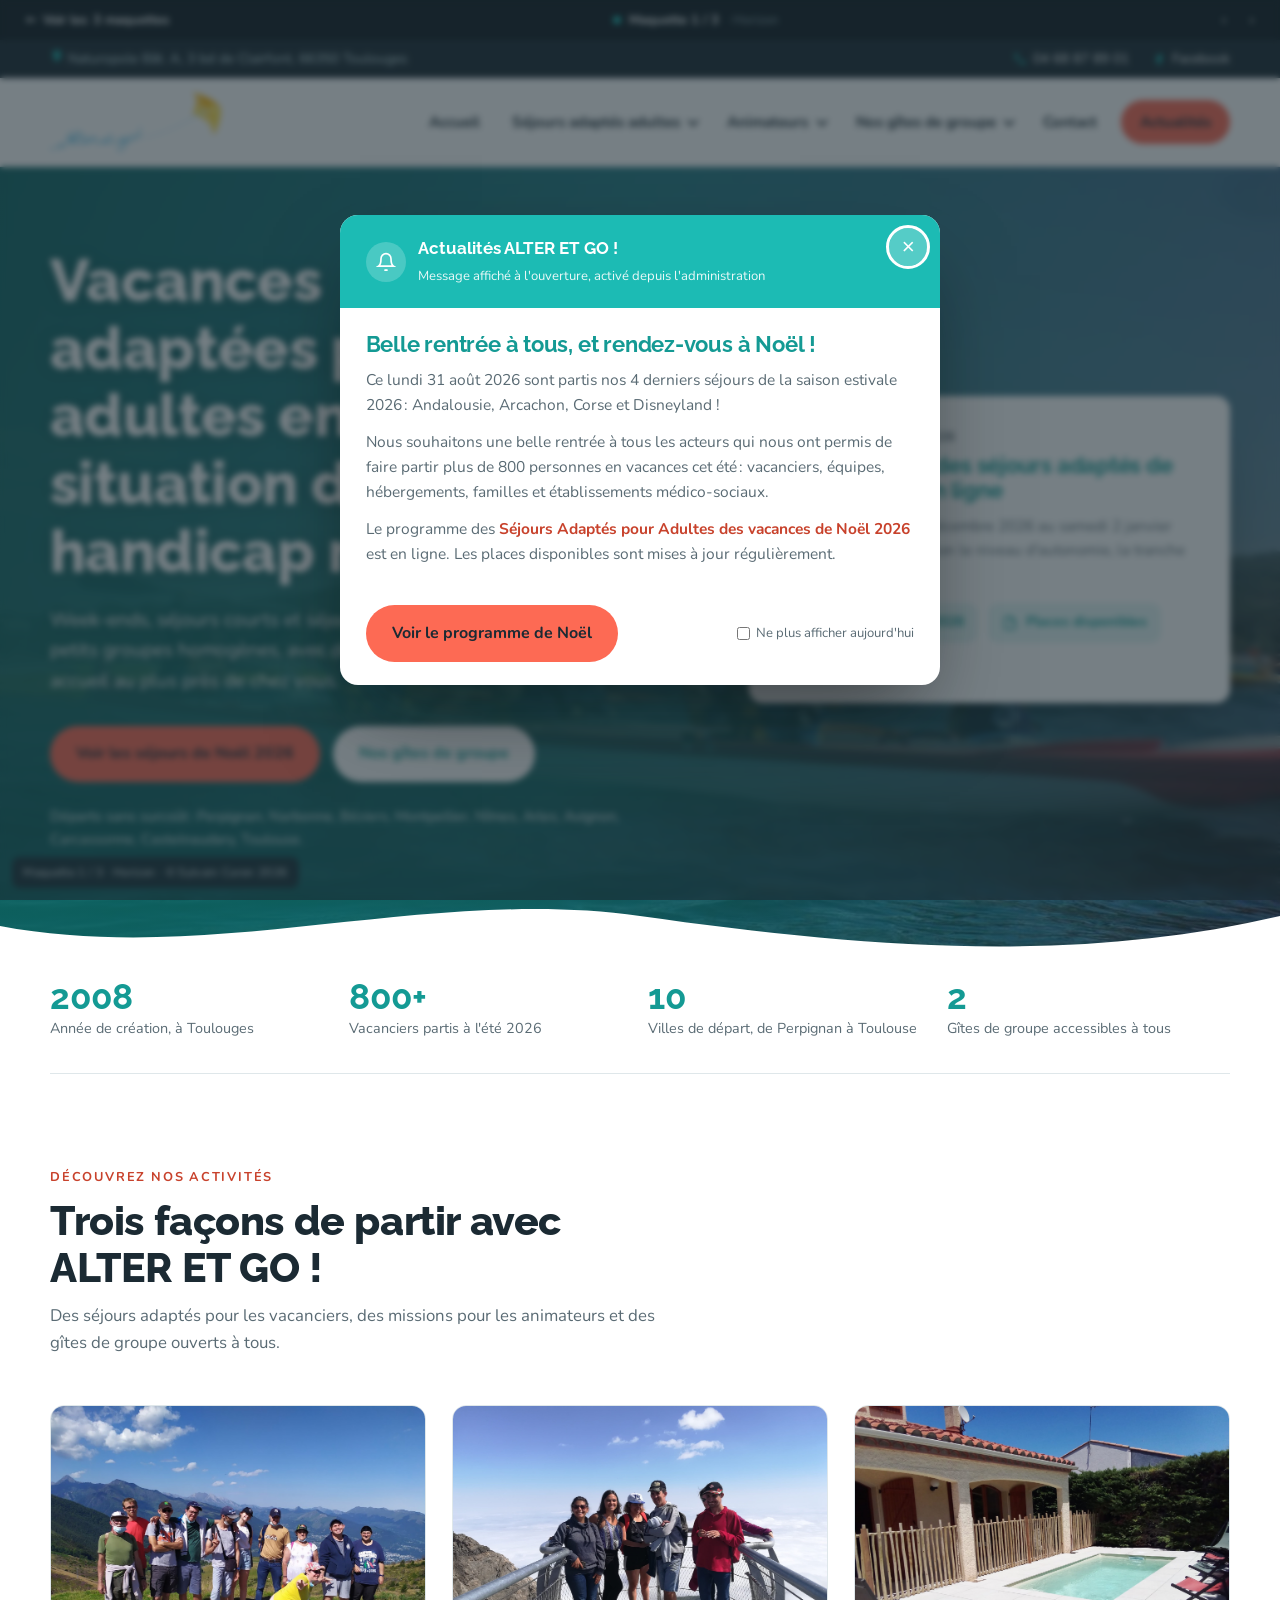
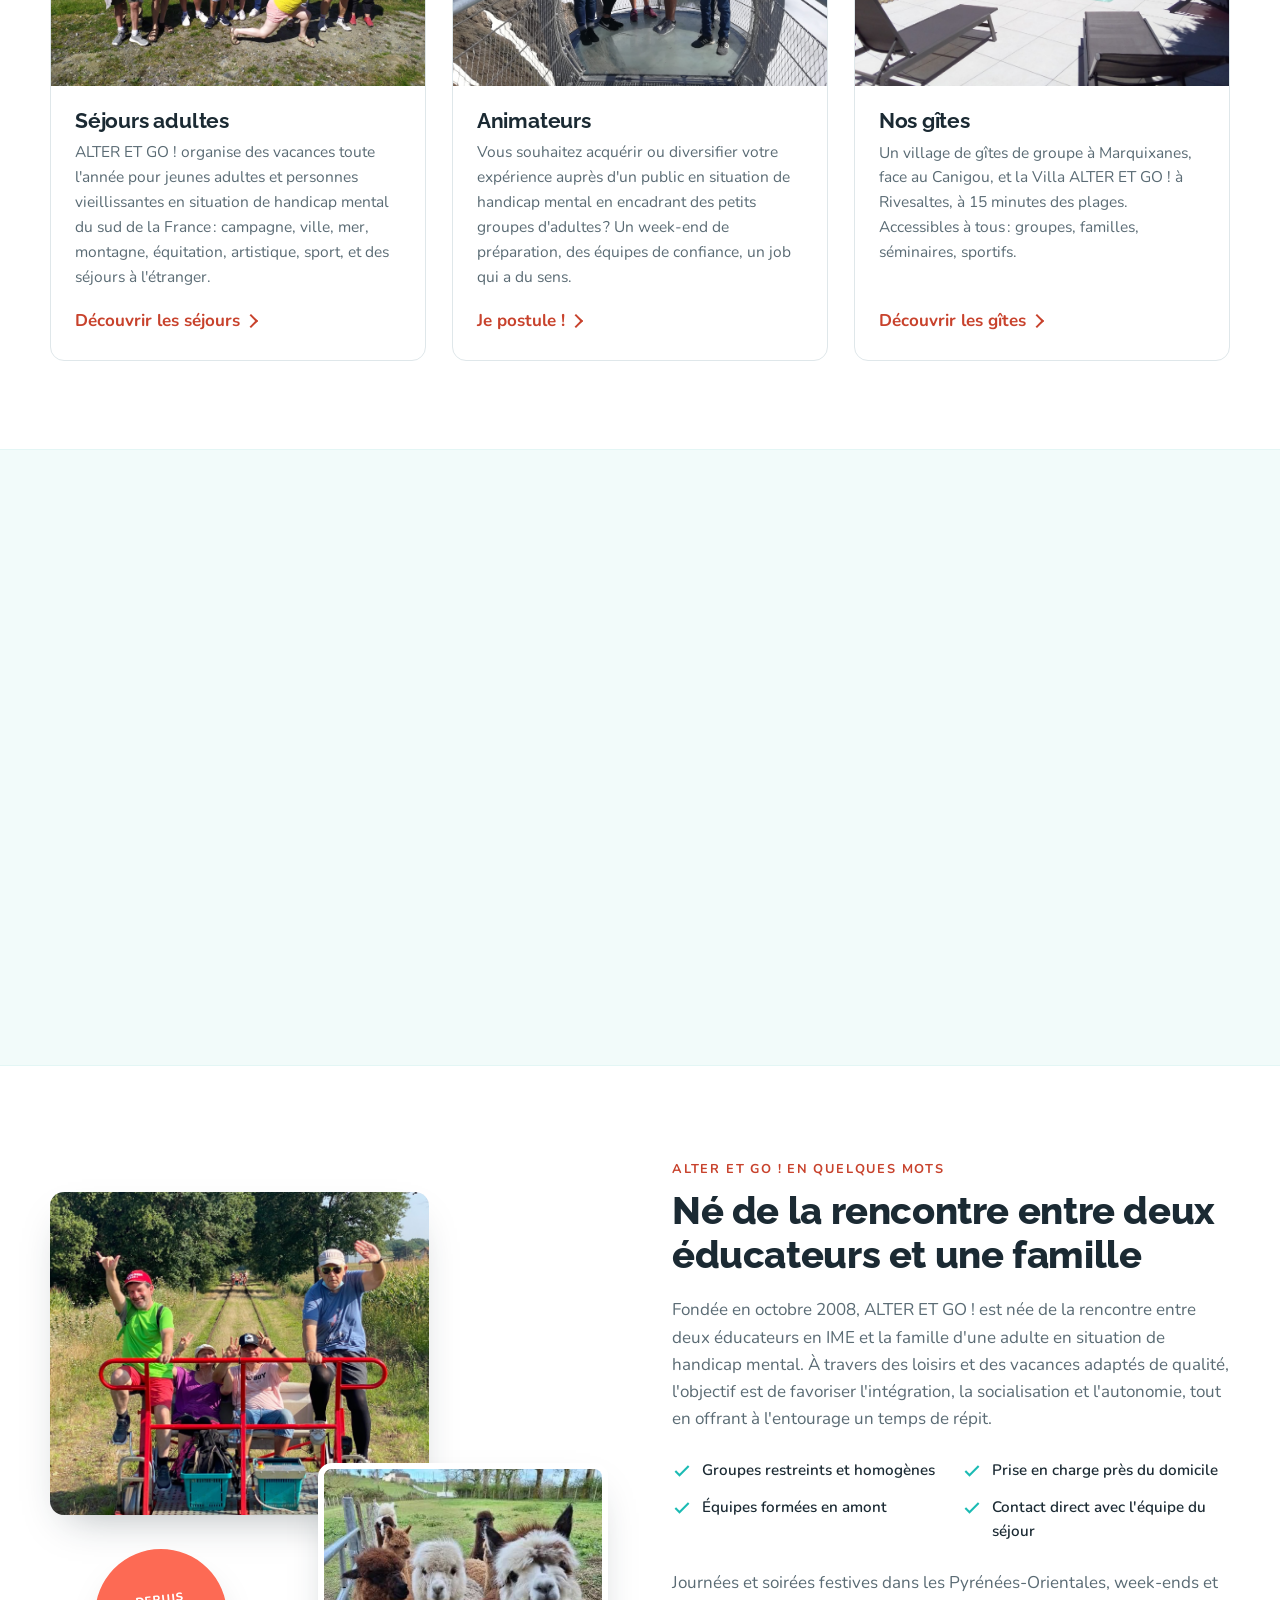
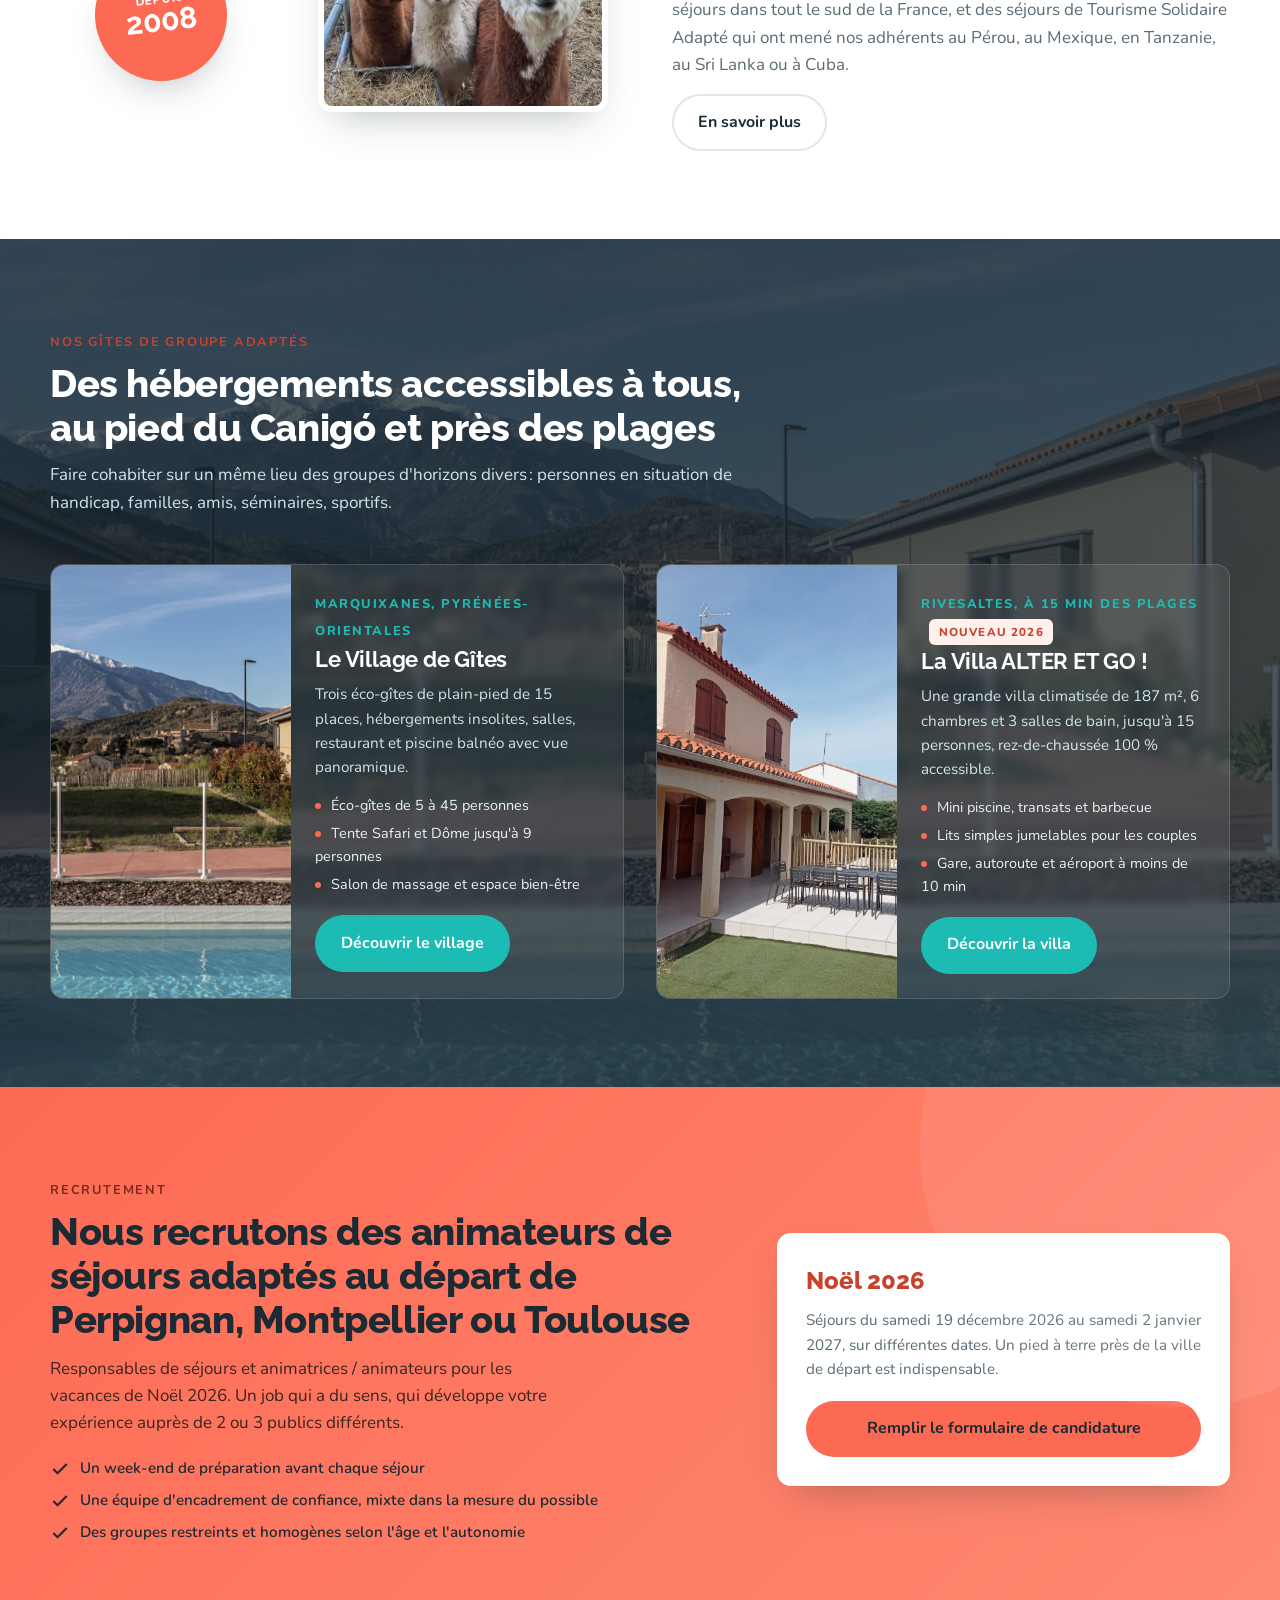
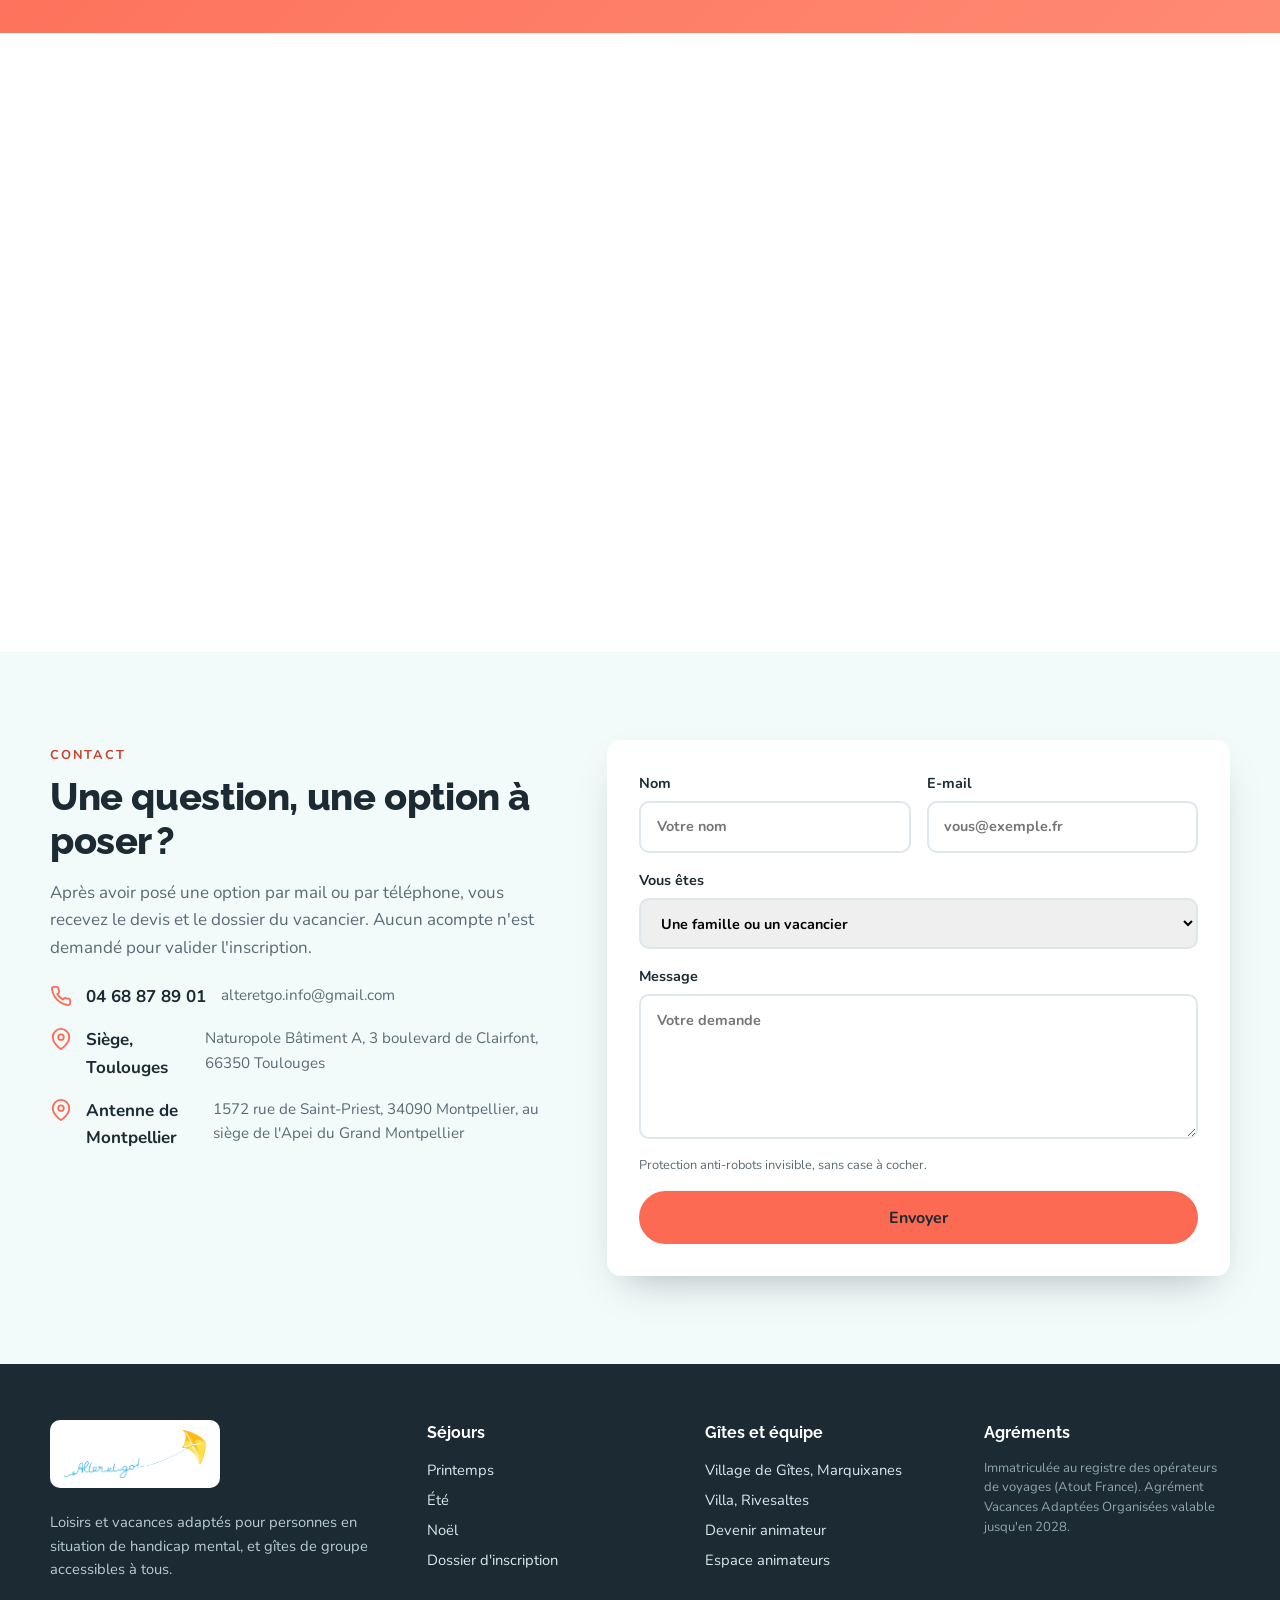
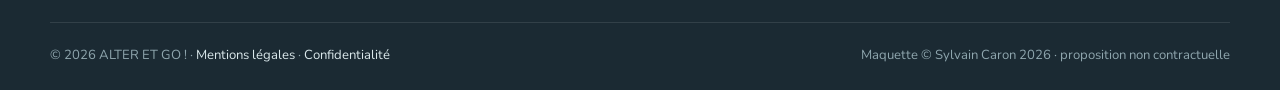
==== maquette-1-horizon.html @ 238f7282 "Maquettes page d'accueil ALTER ET GO ! : 3 pistes, index, barre de navigation Co-Authored-By: Claude" ====
<!DOCTYPE html>
<html lang="fr">
<head>
<meta charset="utf-8">
<meta name="viewport" content="width=device-width, initial-scale=1">
<title>Maquette 1 Horizon : ALTER ET GO ! Vacances adaptées pour adultes</title>
<meta name="robots" content="noindex, nofollow">
<meta name="author" content="Sylvain Caron">
<meta name="copyright" content="Maquette (c) Sylvain Caron 2026. Proposition non contractuelle. Reproduction et réutilisation interdites sans accord écrit.">
<!-- Maquette page d'accueil, refonte Symfony du site alteretgo.org. (c) Sylvain Caron 2026. Proposition non contractuelle. -->
<link rel="stylesheet" href="assets/barre.css">
<link rel="preconnect" href="https://fonts.googleapis.com">
<link href="https://fonts.googleapis.com/css2?family=Raleway:wght@500;700;800&family=Nunito:wght@400;600;700&display=swap" rel="stylesheet">
<style>
:root{
  --turquoise:#1cbbb4; --turquoise-d:#149a94; --turquoise-l:#e3f6f5; --turquoise-xl:#f2fbfa;
  --corail:#fd6a54; --corail-d:#c8422c; --corail-l:#fff0ec;
  --encre:#1b2a33; --gris:#5a6b74; --ligne:#dfe7ea; --blanc:#fff;
  --display:'Raleway',sans-serif; --body:'Nunito',sans-serif;
  --r:14px; --ombre:0 18px 40px -18px rgba(27,42,51,.35);
}
*{box-sizing:border-box;margin:0;padding:0}
html{scroll-behavior:smooth}
body{font-family:var(--body);color:var(--encre);background:var(--blanc);line-height:1.6;font-size:17px;-webkit-font-smoothing:antialiased;overflow-x:hidden}
img{display:block;max-width:100%}
a{color:var(--turquoise-d)}
h1,h2,h3{font-family:var(--display);line-height:1.15;letter-spacing:-.01em}
.wrap{width:min(1180px,100% - 40px);margin-inline:auto}
.btn{display:inline-flex;align-items:center;gap:.5rem;padding:.85rem 1.5rem;border-radius:999px;font-weight:700;text-decoration:none;cursor:pointer;border:2px solid transparent;transition:transform .2s,box-shadow .2s,background .2s;font-family:var(--body);font-size:1rem}
.btn:hover{transform:translateY(-2px);box-shadow:var(--ombre)}
.btn:focus-visible{outline:3px solid var(--corail);outline-offset:3px}
.btn-corail{background:var(--corail);color:var(--encre)}.btn-corail:hover{background:#ff8a72}
.btn-turq{background:var(--turquoise);color:#fff}.btn-turq:hover{background:var(--turquoise-d)}
.btn-ghost{background:transparent;color:var(--encre);border-color:var(--ligne)}.btn-ghost:hover{border-color:var(--turquoise);color:var(--turquoise-d)}
.btn-blanc{background:#fff;color:var(--turquoise-d)}
.sur{display:inline-block;font-weight:700;font-size:.8rem;letter-spacing:.14em;text-transform:uppercase;color:var(--corail-d);margin-bottom:.6rem}
.reveal{opacity:0;transform:translateY(22px);transition:opacity .7s ease,transform .7s ease}
.reveal.in{opacity:1;transform:none}
@media(prefers-reduced-motion:reduce){.reveal{opacity:1;transform:none;transition:none}*{animation:none!important;transition:none!important}}

/* top bar */
.topbar{background:var(--encre);color:#cfe7ea;font-size:.85rem}
.topbar .wrap{display:flex;justify-content:space-between;align-items:center;min-height:38px;gap:1rem;flex-wrap:wrap}
.topbar a{color:#fff;text-decoration:none;display:inline-flex;align-items:center;gap:.4rem}
.topbar svg{width:14px;height:14px;fill:var(--turquoise)}
/* header */
.header{position:sticky;top:0;z-index:40;background:rgba(255,255,255,.94);backdrop-filter:blur(10px);border-bottom:1px solid var(--ligne)}
.header .wrap{display:flex;align-items:center;justify-content:space-between;min-height:88px;gap:1rem}
.logo img{height:58px;width:auto}
.nav ul{list-style:none;display:flex;gap:.2rem;align-items:center}
.nav a{display:block;padding:.6rem .9rem;text-decoration:none;color:var(--encre);font-weight:700;font-size:.95rem;border-radius:8px;transition:background .2s,color .2s}
.nav a:hover{background:var(--turquoise-l);color:var(--turquoise-d)}
.nav li.has-sub{position:relative}
.nav li.has-sub>a::after{content:"";display:inline-block;width:6px;height:6px;border-right:2px solid currentColor;border-bottom:2px solid currentColor;transform:rotate(45deg) translateY(-3px);margin-left:.45rem}
.nav .sub{position:absolute;top:100%;left:0;background:#fff;min-width:260px;border:1px solid var(--ligne);border-radius:12px;box-shadow:var(--ombre);padding:.5rem;display:none;flex-direction:column;gap:2px}
.nav li.has-sub:hover .sub,.nav li.has-sub:focus-within .sub{display:flex}
.nav .sub a{font-weight:600;font-size:.92rem}
.nav .cta a{background:var(--corail);color:var(--encre);border-radius:999px;padding:.6rem 1.2rem;margin-left:.4rem}
.nav .cta a:hover{background:#ff8a72;color:var(--encre)}
.burger{display:none;background:none;border:2px solid var(--ligne);border-radius:10px;width:46px;height:46px;cursor:pointer;place-items:center}
.burger span{display:block;width:22px;height:2px;background:var(--encre);box-shadow:0 -7px 0 var(--encre),0 7px 0 var(--encre)}

/* hero */
.hero{position:relative;min-height:640px;display:grid;align-items:center;color:#fff;isolation:isolate}
.hero .bg{position:absolute;inset:0;z-index:-2;background:url(assets/img/slider-test1.jpg) center 60%/cover no-repeat}
.hero .veil{position:absolute;inset:0;z-index:-1;background:linear-gradient(100deg,rgba(12,98,94,.94) 0%,rgba(15,110,106,.78) 45%,rgba(27,42,51,.45) 100%)}
.hero .wrap{display:grid;grid-template-columns:1.15fr .85fr;gap:3rem;align-items:center;padding:5rem 0 6.5rem}
.hero h1{font-size:clamp(2.2rem,4.6vw,3.9rem);font-weight:800;text-shadow:0 2px 18px rgba(0,0,0,.25);max-width:14ch}
.hero p.lead{font-size:1.2rem;margin:1.2rem 0 1.8rem;max-width:46ch;text-shadow:0 1px 10px rgba(0,0,0,.3)}
.hero .villes{font-size:.9rem;opacity:.92;margin-top:1.4rem}
.hero .actions{display:flex;gap:.8rem;flex-wrap:wrap}
/* carte A la une dans le hero */
.alaune{background:#fff;color:var(--encre);border-radius:var(--r);box-shadow:0 30px 60px -20px rgba(0,0,0,.45);padding:1.6rem 1.7rem 1.4rem;position:relative;animation:popin .8s .3s both cubic-bezier(.2,.8,.2,1)}
@keyframes popin{from{opacity:0;transform:translateY(30px) scale(.97)}to{opacity:1;transform:none}}
.alaune .tag{position:absolute;top:-14px;left:1.4rem;background:var(--corail-l);color:var(--corail-d);font-weight:800;font-size:.75rem;letter-spacing:.14em;text-transform:uppercase;padding:.35rem .8rem;border-radius:999px;display:inline-flex;align-items:center;gap:.4rem}
.alaune .tag i{width:8px;height:8px;border-radius:50%;background:var(--corail);animation:pulse 1.6s infinite}
@keyframes pulse{0%,100%{box-shadow:0 0 0 0 rgba(253,106,84,.7)}70%{box-shadow:0 0 0 7px rgba(253,106,84,0)}}
.alaune time{font-size:.82rem;color:var(--gris);font-weight:700}
.alaune h2{font-size:1.35rem;margin:.35rem 0 .6rem;color:var(--turquoise-d)}
.alaune p{font-size:.95rem;color:var(--gris)}
.alaune .docs{display:flex;gap:.6rem;flex-wrap:wrap;margin-top:1rem}
.alaune .doc{display:inline-flex;align-items:center;gap:.5rem;padding:.55rem .9rem;border-radius:10px;background:var(--turquoise-l);color:var(--turquoise-d);font-weight:700;font-size:.88rem;text-decoration:none;transition:background .2s}
.alaune .doc:hover{background:var(--turquoise);color:#fff}
.alaune .doc svg{width:16px;height:16px}
.alaune .plus{margin-top:1rem;font-size:.85rem}
.alaune .plus a{font-weight:700}
.vague{position:absolute;bottom:-1px;left:0;right:0;height:70px;z-index:1}
.vague svg{width:100%;height:100%;display:block}

/* bandeau chiffres */
.chiffres{background:#fff;padding:1.5rem 0 0}
.chiffres .wrap{display:grid;grid-template-columns:repeat(4,1fr);gap:1rem;border-bottom:1px solid var(--ligne);padding-bottom:2rem}
.chiffre b{font-family:var(--display);font-size:2.2rem;color:var(--turquoise-d);display:block;line-height:1}
.chiffre span{font-size:.9rem;color:var(--gris)}

/* activites */
.section{padding:5.5rem 0}
.section-head{max-width:640px;margin-bottom:3rem}
.section-head h2{font-size:clamp(1.9rem,3.2vw,2.6rem);font-weight:800}
.section-head p{color:var(--gris);margin-top:.7rem;font-size:1.05rem}
.cartes{display:grid;grid-template-columns:repeat(3,1fr);gap:1.6rem}
.carte{background:#fff;border:1px solid var(--ligne);border-radius:var(--r);overflow:hidden;display:flex;flex-direction:column;transition:transform .25s,box-shadow .25s}
.carte:hover{transform:translateY(-6px);box-shadow:var(--ombre)}
.carte .ph{aspect-ratio:4/3;overflow:hidden}
.carte .ph img{width:100%;height:100%;object-fit:cover;transition:transform .6s}
.carte:hover .ph img{transform:scale(1.05)}
.carte .in{padding:1.4rem 1.5rem 1.6rem;display:flex;flex-direction:column;flex:1}
.carte h3{font-size:1.3rem;margin-bottom:.5rem}
.carte p{color:var(--gris);font-size:.97rem;flex:1}
.carte .lien{margin-top:1.1rem;font-weight:700;text-decoration:none;color:var(--corail-d);display:inline-flex;align-items:center;gap:.4rem}
.carte .lien::after{content:"";width:8px;height:8px;border-top:2px solid currentColor;border-right:2px solid currentColor;transform:rotate(45deg);transition:transform .2s}
.carte .lien:hover::after{transform:rotate(45deg) translate(3px,-3px)}

/* saisons */
.saisons{background:var(--turquoise-xl);border-block:1px solid var(--turquoise-l)}
.saisons .grille{display:grid;grid-template-columns:1fr 1fr 1fr;gap:1.2rem}
.saison{background:#fff;border-radius:var(--r);padding:1.5rem;border-left:5px solid var(--turquoise);position:relative}
.saison.active{border-left-color:var(--corail)}
.saison .etat{position:absolute;top:1.2rem;right:1.2rem;font-size:.72rem;font-weight:800;letter-spacing:.1em;text-transform:uppercase;padding:.3rem .6rem;border-radius:6px;background:var(--turquoise-l);color:var(--turquoise-d)}
.saison.active .etat{background:var(--corail-l);color:var(--corail-d)}
.saison h3{font-size:1.15rem;margin-bottom:.3rem}
.saison .dates{color:var(--gris);font-size:.92rem}
.saison ul{list-style:none;margin-top:1rem;display:flex;flex-direction:column;gap:.4rem}
.saison li a{display:flex;align-items:center;gap:.5rem;text-decoration:none;font-weight:700;font-size:.92rem;color:var(--encre)}
.saison li a:hover{color:var(--turquoise-d)}
.saison li svg{width:16px;height:16px;color:var(--corail);flex:none}

/* histoire */
.histoire .wrap{display:grid;grid-template-columns:1fr 1fr;gap:4rem;align-items:center}
.histoire .photos{position:relative;min-height:520px}
.histoire .photos img{position:absolute;border-radius:var(--r);box-shadow:var(--ombre);object-fit:cover}
.histoire .p1{width:68%;height:62%;left:0;top:0}
.histoire .p2{width:52%;height:48%;right:0;bottom:0;border:6px solid #fff}
.histoire .badge{position:absolute;left:8%;bottom:6%;background:var(--corail);color:#fff;border-radius:50%;width:132px;height:132px;display:grid;place-content:center;text-align:center;font-family:var(--display);font-weight:800;line-height:1.05;box-shadow:var(--ombre);transform:rotate(-6deg)}
.histoire .badge b{font-size:1.9rem;display:block}
.histoire .badge small{font-size:.72rem;letter-spacing:.08em;text-transform:uppercase;font-family:var(--body)}
.histoire h2{font-size:clamp(1.9rem,3vw,2.5rem);font-weight:800;margin-bottom:1.2rem}
.histoire p{color:var(--gris);margin-bottom:1rem}
.histoire .faits{display:grid;grid-template-columns:1fr 1fr;gap:.8rem 1.4rem;margin:1.6rem 0;list-style:none}
.histoire .faits li{display:flex;gap:.6rem;align-items:flex-start;font-size:.95rem;font-weight:600}
.histoire .faits svg{width:20px;height:20px;color:var(--turquoise);flex:none;margin-top:3px}

/* gites */
.gites{background:var(--encre);color:#fff;position:relative;overflow:hidden}
.gites::before{content:"";position:absolute;inset:0;background:url(assets/img/vgites.jpg) center/cover;opacity:.22}
.gites .wrap{position:relative;display:grid;grid-template-columns:1fr 1fr;gap:2rem;align-items:stretch}
.gites .intro{grid-column:1/-1;max-width:700px;margin-bottom:1rem}
.gites .intro h2{font-size:clamp(1.9rem,3vw,2.5rem);font-weight:800}
.gites .intro p{color:#cfe7ea;margin-top:.7rem}
.gite{background:rgba(255,255,255,.07);border:1px solid rgba(255,255,255,.14);border-radius:var(--r);overflow:hidden;backdrop-filter:blur(4px);display:grid;grid-template-columns:42% 1fr;transition:background .25s}
.gite:hover{background:rgba(255,255,255,.12)}
.gite img{width:100%;height:100%;object-fit:cover;min-height:220px}
.gite .in{padding:1.5rem}
.gite .lieu{font-size:.8rem;letter-spacing:.12em;text-transform:uppercase;color:var(--turquoise);font-weight:800}
.gite h3{font-size:1.35rem;margin:.3rem 0 .6rem}
.gite p{color:#cfe7ea;font-size:.95rem}
.gite ul{list-style:none;margin:.9rem 0 1.2rem;display:grid;gap:.3rem;font-size:.9rem;color:#e8f4f5}
.gite li::before{content:"";display:inline-block;width:6px;height:6px;border-radius:50%;background:var(--corail);margin-right:.6rem;vertical-align:middle}
.gite .nouveau{display:inline-block;background:var(--corail-l);color:var(--corail-d);font-size:.72rem;font-weight:800;letter-spacing:.1em;text-transform:uppercase;padding:.25rem .6rem;border-radius:6px;margin-left:.5rem;vertical-align:middle}

/* recrutement */
.recrute{background:linear-gradient(135deg,var(--corail) 0%,#ff8a72 100%);color:var(--encre);position:relative;overflow:hidden}
.recrute::after{content:"";position:absolute;width:520px;height:520px;border-radius:50%;background:rgba(255,255,255,.08);right:-160px;top:-200px}
.recrute .wrap{display:grid;grid-template-columns:1.2fr .8fr;gap:3rem;align-items:center;position:relative}
.recrute h2{font-size:clamp(1.8rem,3vw,2.4rem);font-weight:800}
.recrute p{margin-top:.8rem;color:#3a2520;max-width:52ch}
.recrute .points{list-style:none;display:grid;gap:.5rem;margin-top:1.2rem}
.recrute .points li{display:flex;gap:.6rem;align-items:flex-start;font-weight:600;font-size:.95rem}
.recrute .points svg{width:20px;height:20px;flex:none;margin-top:3px}
.recrute .boite{background:#fff;color:var(--encre);border-radius:var(--r);padding:1.8rem;box-shadow:var(--ombre)}
.recrute .boite .d{font-family:var(--display);font-weight:800;font-size:1.5rem;color:var(--corail-d)}
.recrute .boite p{color:var(--gris);font-size:.95rem;margin:.5rem 0 1.2rem}

/* confiance */
.confiance .logos{display:grid;grid-template-columns:repeat(5,1fr);gap:1rem;align-items:center}
.confiance .logos div{background:#fff;border:1px solid var(--ligne);border-radius:10px;height:92px;display:grid;place-items:center;padding:.8rem;filter:grayscale(1);opacity:.75;transition:filter .3s,opacity .3s}
.confiance .logos div:hover{filter:none;opacity:1}
.confiance .logos img{max-height:60px;width:auto;object-fit:contain}
.confiance .etabs{margin-top:2rem;display:flex;flex-wrap:wrap;gap:.5rem}
.confiance .etabs span{background:var(--turquoise-l);color:var(--turquoise-d);font-weight:700;font-size:.85rem;padding:.4rem .8rem;border-radius:999px}

/* contact */
.contact{background:var(--turquoise-xl)}
.contact .wrap{display:grid;grid-template-columns:.9fr 1.1fr;gap:3rem}
.contact h2{font-size:clamp(1.9rem,3vw,2.5rem);font-weight:800;margin-bottom:1rem}
.contact .coord{display:grid;gap:1rem;margin-top:1.4rem}
.contact .coord div{display:flex;gap:.9rem;align-items:flex-start}
.contact .coord svg{width:22px;height:22px;color:var(--corail);flex:none;margin-top:2px}
.contact .coord b{display:block}
.contact .coord span{color:var(--gris);font-size:.95rem}
.form{background:#fff;border-radius:var(--r);padding:2rem;box-shadow:var(--ombre);display:grid;gap:1rem}
.form label{font-weight:700;font-size:.9rem;display:grid;gap:.35rem}
.form input,.form textarea,.form select{font:inherit;padding:.8rem .95rem;border:2px solid var(--ligne);border-radius:10px;width:100%;transition:border .2s}
.form input:focus,.form textarea:focus,.form select:focus{outline:none;border-color:var(--turquoise)}
.form .deux{display:grid;grid-template-columns:1fr 1fr;gap:1rem}
.form small{color:var(--gris);font-size:.8rem}

/* footer */
.footer{background:var(--encre);color:#b9cdd3;padding:3.5rem 0 1.5rem;font-size:.92rem}
.footer .cols{display:grid;grid-template-columns:1.4fr 1fr 1fr 1fr;gap:2rem;padding-bottom:2.5rem;border-bottom:1px solid rgba(255,255,255,.1)}
.footer .logo-f{background:#fff;border-radius:10px;padding:.6rem .9rem;display:inline-block;margin-bottom:1rem}
.footer .logo-f img{height:48px}
.footer h4{color:#fff;font-family:var(--display);margin-bottom:.8rem;font-size:1rem}
.footer ul{list-style:none;display:grid;gap:.4rem}
.footer a{color:#dbe9ec;text-decoration:none}.footer a:hover{color:var(--turquoise)}
.footer .agre{font-size:.82rem;line-height:1.5;color:#8fa6ae}
.footer .bas{display:flex;justify-content:space-between;flex-wrap:wrap;gap:.6rem;padding-top:1.4rem;font-size:.82rem;color:#8fa6ae}

/* popup actualites */
.popup{position:fixed;inset:0;z-index:100;display:none;place-items:center;padding:1rem;background:rgba(27,42,51,.6);backdrop-filter:blur(3px)}
.popup.is-open{display:grid}
.popup .box{background:#fff;border-radius:18px;max-width:600px;width:100%;overflow:hidden;box-shadow:0 40px 80px -20px rgba(0,0,0,.5);animation:popin .45s cubic-bezier(.2,.8,.2,1);position:relative}
.popup .head{background:var(--turquoise);color:#fff;padding:1.2rem 1.6rem;display:flex;align-items:center;gap:.8rem}
.popup .head .ico{width:40px;height:40px;border-radius:50%;background:rgba(255,255,255,.2);display:grid;place-items:center;flex:none}
.popup .head .ico svg{width:20px;height:20px}
.popup .head b{font-family:var(--display);font-size:1.05rem;display:block}
.popup .head small{opacity:.9;font-size:.82rem}
.popup .corps{padding:1.6rem}
.popup .corps h3{font-family:var(--display);font-size:1.35rem;color:var(--turquoise-d);margin-bottom:.6rem}
.popup .corps p{color:var(--gris);font-size:.97rem;margin-bottom:.8rem}
.popup .corps strong{color:var(--corail-d)}
.popup .pied{display:flex;gap:.7rem;flex-wrap:wrap;align-items:center;justify-content:space-between;padding:0 1.6rem 1.4rem}
.popup .pied label{font-size:.82rem;color:var(--gris);display:flex;gap:.4rem;align-items:center;cursor:pointer}
.popup-close{position:absolute;top:.8rem;right:.8rem;width:38px;height:38px;border-radius:50%;border:0;background:rgba(255,255,255,.25);color:#fff;font-size:1.4rem;cursor:pointer;line-height:1;transition:background .2s}
.popup-close:hover{background:rgba(255,255,255,.45)}
.popup-close:focus-visible{outline:3px solid #fff}
body.popup-open{overflow:hidden}

/* copyright flottant */
.maq{position:fixed;bottom:12px;left:12px;z-index:90;background:rgba(27,42,51,.85);color:#fff;font-size:.72rem;padding:.4rem .7rem;border-radius:8px;letter-spacing:.03em;pointer-events:none}

@media(max-width:1024px){
  .hero .wrap{grid-template-columns:1fr;gap:2.5rem}
  .cartes{grid-template-columns:1fr 1fr}
  .histoire .wrap,.gites .wrap,.recrute .wrap,.contact .wrap{grid-template-columns:1fr}
  .gites .intro{grid-column:auto}
  .confiance .logos{grid-template-columns:repeat(3,1fr)}
  .footer .cols{grid-template-columns:1fr 1fr}
}
@media(max-width:860px){
  .nav{display:none;position:absolute;left:0;right:0;top:100%;background:#fff;border-bottom:1px solid var(--ligne);padding:1rem;box-shadow:var(--ombre)}
  .nav.open{display:block}
  .nav ul{flex-direction:column;align-items:stretch;gap:0}
  .nav .sub{position:static;display:flex;box-shadow:none;border:0;padding:0 0 0 1rem}
  .nav li.has-sub>a::after{display:none}
  .nav .cta a{margin:.6rem 0 0;text-align:center}
  .burger{display:grid}
}
@media(max-width:640px){
  body{font-size:16px}
  .section{padding:3.5rem 0}
  .chiffres .wrap{grid-template-columns:1fr 1fr}
  .cartes,.saisons .grille{grid-template-columns:1fr}
  .histoire .photos{min-height:360px}
  .gite{grid-template-columns:1fr}
  .form .deux{grid-template-columns:1fr}
  .confiance .logos{grid-template-columns:1fr 1fr}
  .footer .cols{grid-template-columns:1fr}
  .topbar .adr{display:none}
  .hero .wrap{padding:3.5rem 0 5rem}
}
</style>
</head>
<body>
<div class="barre-maq"><a href="index.html">&#8592; <span class="mot">Voir les</span> 3 maquettes</a><div class="centre"><i></i>Maquette 1 / 3 <span>· Horizon</span></div><div class="nav-maq"><a href="maquette-3-carnet.html" title="Maquette précédente">&#8249;</a><a href="maquette-2-cerf-volant.html" title="Maquette suivante">&#8250;</a></div></div>

<div class="topbar">
  <div class="wrap">
    <span class="adr"><svg viewBox="0 0 24 24"><path d="M12 2a7 7 0 0 0-7 7c0 5.2 7 13 7 13s7-7.8 7-13a7 7 0 0 0-7-7zm0 9.5A2.5 2.5 0 1 1 12 6.5a2.5 2.5 0 0 1 0 5z"/></svg> Naturopole Bât. A, 3 bd de Clairfont, 66350 Toulouges</span>
    <span style="display:flex;gap:1.4rem">
      <a href="tel:0468878901"><svg viewBox="0 0 24 24"><path d="M6.6 10.8a15 15 0 0 0 6.6 6.6l2.2-2.2a1 1 0 0 1 1-.25 11.4 11.4 0 0 0 3.6.57 1 1 0 0 1 1 1V20a1 1 0 0 1-1 1A17 17 0 0 1 3 4a1 1 0 0 1 1-1h3.5a1 1 0 0 1 1 1c0 1.25.2 2.45.57 3.57a1 1 0 0 1-.25 1z"/></svg> 04 68 87 89 01</a>
      <a href="https://www.facebook.com/Asso-Alteretgo-1406263443031102/"><svg viewBox="0 0 24 24"><path d="M14 8h3V4h-3a4 4 0 0 0-4 4v2H7v4h3v8h4v-8h3l1-4h-4V8z"/></svg> Facebook</a>
    </span>
  </div>
</div>

<header class="header">
  <div class="wrap">
    <a class="logo" href="#"><img src="assets/img/logo.png" alt="ALTER ET GO ! Loisirs pour personnes en situation de handicap mental"></a>
    <button class="burger" aria-label="Menu" aria-expanded="false"><span></span></button>
    <nav class="nav" aria-label="Navigation principale">
      <ul>
        <li><a href="#">Accueil</a></li>
        <li class="has-sub"><a href="#sejours">Séjours adaptés adultes</a>
          <div class="sub"><a href="#">Séjours Printemps</a><a href="#">Séjours Été</a><a href="#">Séjours Noël</a><a href="#">Dossier d'inscription</a><a href="#confiance">Ils nous font confiance</a></div>
        </li>
        <li class="has-sub"><a href="#recrute">Animateurs</a>
          <div class="sub"><a href="#recrute">Je postule !</a><a href="#">Espace animateurs</a></div>
        </li>
        <li class="has-sub"><a href="#gites">Nos gîtes de groupe</a>
          <div class="sub"><a href="#">Le Village de Gîtes, Marquixanes</a><a href="#">La Villa ALTER ET GO !, Rivesaltes</a></div>
        </li>
        <li><a href="#contact">Contact</a></li>
        <li class="cta"><a href="#" data-open-popup>Actualités</a></li>
      </ul>
    </nav>
  </div>
</header>

<section class="hero">
  <div class="bg" role="img" aria-label="Groupe de vacanciers en kayak de mer, bras levés"></div>
  <div class="veil"></div>
  <div class="wrap">
    <div>
      <h1>Vacances adaptées pour adultes en situation de handicap mental</h1>
      <p class="lead">Week-ends, séjours courts et séjours longs toute l'année, en petits groupes homogènes, avec des équipes formées et un accueil au plus près de chez vous.</p>
      <div class="actions">
        <a class="btn btn-corail" href="#sejours">Voir les séjours de Noël 2026</a>
        <a class="btn btn-blanc" href="#gites">Nos gîtes de groupe</a>
      </div>
      <p class="villes">Départs sans surcoût : Perpignan, Narbonne, Béziers, Montpellier, Nîmes, Arles, Avignon, Carcassonne, Castelnaudary, Toulouse.</p>
    </div>
    <aside class="alaune" aria-labelledby="alaune-titre">
      <span class="tag"><i></i> À la une</span>
      <time datetime="2026-09-25">Publié le 25 septembre 2026</time>
      <h2 id="alaune-titre">Le programme des séjours adaptés de Noël 2026 est en ligne</h2>
      <p>Séjours du samedi 19 décembre 2026 au samedi 2 janvier 2027, à sélectionner selon le niveau d'autonomie, la tranche d'âge et la thématique.</p>
      <div class="docs">
        <a class="doc" href="#"><svg viewBox="0 0 24 24" fill="none" stroke="currentColor" stroke-width="2"><path d="M14 3H6a2 2 0 0 0-2 2v14a2 2 0 0 0 2 2h12a2 2 0 0 0 2-2V9z"/><path d="M14 3v6h6"/></svg> Programme Noël 2026</a>
        <a class="doc" href="#"><svg viewBox="0 0 24 24" fill="none" stroke="currentColor" stroke-width="2"><path d="M14 3H6a2 2 0 0 0-2 2v14a2 2 0 0 0 2 2h12a2 2 0 0 0 2-2V9z"/><path d="M14 3v6h6"/></svg> Places disponibles</a>
      </div>
      <p class="plus"><a href="#" data-open-popup>Lire toutes les actualités</a></p>
    </aside>
  </div>
  <div class="vague"><svg viewBox="0 0 1440 70" preserveAspectRatio="none"><path d="M0 40C240 80 480 0 720 30s480 50 720 0v40H0z" fill="#fff"/></svg></div>
</section>

<section class="chiffres">
  <div class="wrap">
    <div class="chiffre reveal"><b>2008</b><span>Année de création, à Toulouges</span></div>
    <div class="chiffre reveal"><b>800+</b><span>Vacanciers partis à l'été 2026</span></div>
    <div class="chiffre reveal"><b>10</b><span>Villes de départ, de Perpignan à Toulouse</span></div>
    <div class="chiffre reveal"><b>2</b><span>Gîtes de groupe accessibles à tous</span></div>
  </div>
</section>

<section class="section" id="sejours">
  <div class="wrap">
    <div class="section-head reveal">
      <span class="sur">Découvrez nos activités</span>
      <h2>Trois façons de partir avec ALTER ET GO !</h2>
      <p>Des séjours adaptés pour les vacanciers, des missions pour les animateurs et des gîtes de groupe ouverts à tous.</p>
    </div>
    <div class="cartes">
      <article class="carte reveal">
        <div class="ph"><img src="assets/img/6.jpg" alt="Groupe de vacanciers en montagne"></div>
        <div class="in"><h3>Séjours adultes</h3><p>ALTER ET GO ! organise des vacances toute l'année pour jeunes adultes et personnes vieillissantes en situation de handicap mental du sud de la France : campagne, ville, mer, montagne, équitation, artistique, sport, et des séjours à l'étranger.</p><a class="lien" href="#">Découvrir les séjours</a></div>
      </article>
      <article class="carte reveal">
        <div class="ph"><img src="assets/img/photo-anime-alter-min.jpg" alt="Équipe et vacanciers sur une passerelle en altitude"></div>
        <div class="in"><h3>Animateurs</h3><p>Vous souhaitez acquérir ou diversifier votre expérience auprès d'un public en situation de handicap mental en encadrant des petits groupes d'adultes ? Un week-end de préparation, des équipes de confiance, un job qui a du sens.</p><a class="lien" href="#recrute">Je postule !</a></div>
      </article>
      <article class="carte reveal">
        <div class="ph"><img src="assets/img/villa-piscine-1.jpg" alt="Piscine de la Villa ALTER ET GO ! à Rivesaltes"></div>
        <div class="in"><h3>Nos gîtes</h3><p>Un village de gîtes de groupe à Marquixanes, face au Canigou, et la Villa ALTER ET GO ! à Rivesaltes, à 15 minutes des plages. Accessibles à tous : groupes, familles, séminaires, sportifs.</p><a class="lien" href="#gites">Découvrir les gîtes</a></div>
      </article>
    </div>
  </div>
</section>

<section class="section saisons">
  <div class="wrap">
    <div class="section-head reveal">
      <span class="sur">Calendrier</span>
      <h2>Les séjours adaptés, saison par saison</h2>
      <p>Programmes et places disponibles mis à jour par l'équipe, directement depuis l'administration du site.</p>
    </div>
    <div class="grille">
      <article class="saison reveal"><span class="etat">Terminé</span><h3>Printemps 2026</h3><p class="dates">Du 18 avril au 3 mai 2026</p><ul><li><a href="#"><svg viewBox="0 0 24 24" fill="none" stroke="currentColor" stroke-width="2"><path d="M14 3H6a2 2 0 0 0-2 2v14a2 2 0 0 0 2 2h12a2 2 0 0 0 2-2V9z"/><path d="M14 3v6h6"/></svg>Programme Printemps 2026</a></li></ul></article>
      <article class="saison reveal"><span class="etat">Terminé</span><h3>Été 2026</h3><p class="dates">Andalousie, Arcachon, Corse, Disneyland et bien d'autres</p><ul><li><a href="#"><svg viewBox="0 0 24 24" fill="none" stroke="currentColor" stroke-width="2"><path d="M14 3H6a2 2 0 0 0-2 2v14a2 2 0 0 0 2 2h12a2 2 0 0 0 2-2V9z"/><path d="M14 3v6h6"/></svg>Catalogue Adulte Été 2026</a></li></ul></article>
      <article class="saison active reveal"><span class="etat">Inscriptions ouvertes</span><h3>Noël 2026</h3><p class="dates">Du 19 décembre 2026 au 2 janvier 2027</p><ul><li><a href="#"><svg viewBox="0 0 24 24" fill="none" stroke="currentColor" stroke-width="2"><path d="M14 3H6a2 2 0 0 0-2 2v14a2 2 0 0 0 2 2h12a2 2 0 0 0 2-2V9z"/><path d="M14 3v6h6"/></svg>Programme Noël 2026</a></li><li><a href="#"><svg viewBox="0 0 24 24" fill="none" stroke="currentColor" stroke-width="2"><path d="M14 3H6a2 2 0 0 0-2 2v14a2 2 0 0 0 2 2h12a2 2 0 0 0 2-2V9z"/><path d="M14 3v6h6"/></svg>Places disponibles Noël 2026</a></li><li><a href="#"><svg viewBox="0 0 24 24" fill="none" stroke="currentColor" stroke-width="2"><path d="M20 6 9 17l-5-5"/></svg>Dossier d'inscription</a></li></ul></article>
    </div>
  </div>
</section>

<section class="section histoire">
  <div class="wrap">
    <div class="photos reveal">
      <img class="p1" src="assets/img/1.jpg" alt="Vacanciers et animateurs sur un vélorail">
      <img class="p2" src="assets/img/activite1.jpg" alt="Alpagas rencontrés pendant une activité">
      <div class="badge"><small>Depuis</small><b>2008</b></div>
    </div>
    <div class="reveal">
      <span class="sur">ALTER ET GO ! en quelques mots</span>
      <h2>Né de la rencontre entre deux éducateurs et une famille</h2>
      <p>Fondée en octobre 2008, ALTER ET GO ! est née de la rencontre entre deux éducateurs en IME et la famille d'une adulte en situation de handicap mental. À travers des loisirs et des vacances adaptés de qualité, l'objectif est de favoriser l'intégration, la socialisation et l'autonomie, tout en offrant à l'entourage un temps de répit.</p>
      <ul class="faits">
        <li><svg viewBox="0 0 24 24" fill="none" stroke="currentColor" stroke-width="2.5"><path d="M20 6 9 17l-5-5"/></svg>Groupes restreints et homogènes</li>
        <li><svg viewBox="0 0 24 24" fill="none" stroke="currentColor" stroke-width="2.5"><path d="M20 6 9 17l-5-5"/></svg>Prise en charge près du domicile</li>
        <li><svg viewBox="0 0 24 24" fill="none" stroke="currentColor" stroke-width="2.5"><path d="M20 6 9 17l-5-5"/></svg>Équipes formées en amont</li>
        <li><svg viewBox="0 0 24 24" fill="none" stroke="currentColor" stroke-width="2.5"><path d="M20 6 9 17l-5-5"/></svg>Contact direct avec l'équipe du séjour</li>
      </ul>
      <p>Journées et soirées festives dans les Pyrénées-Orientales, week-ends et séjours dans tout le sud de la France, et des séjours de Tourisme Solidaire Adapté qui ont mené nos adhérents au Pérou, au Mexique, en Tanzanie, au Sri Lanka ou à Cuba.</p>
      <a class="btn btn-ghost" href="#">En savoir plus</a>
    </div>
  </div>
</section>

<section class="section gites" id="gites">
  <div class="wrap">
    <div class="intro reveal">
      <span class="sur">Nos gîtes de groupe adaptés</span>
      <h2>Des hébergements accessibles à tous, au pied du Canigó et près des plages</h2>
      <p>Faire cohabiter sur un même lieu des groupes d'horizons divers : personnes en situation de handicap, familles, amis, séminaires, sportifs.</p>
    </div>
    <article class="gite reveal">
      <img src="assets/img/vgites.jpg" alt="Le village de gîtes à Marquixanes avec vue sur le Canigou">
      <div class="in"><span class="lieu">Marquixanes, Pyrénées-Orientales</span><h3>Le Village de Gîtes</h3><p>Trois éco-gîtes de plain-pied de 15 places, hébergements insolites, salles, restaurant et piscine balnéo avec vue panoramique.</p>
        <ul><li>Éco-gîtes de 5 à 45 personnes</li><li>Tente Safari et Dôme jusqu'à 9 personnes</li><li>Salon de massage et espace bien-être</li></ul>
        <a class="btn btn-turq" href="https://www.gite-groupe-canigou.org">Découvrir le village</a></div>
    </article>
    <article class="gite reveal">
      <img src="assets/img/villa-exterieur_jardin_vue_generale.jpg" alt="La Villa ALTER ET GO ! à Rivesaltes, terrasse et jardin">
      <div class="in"><span class="lieu">Rivesaltes, à 15 min des plages <span class="nouveau">Nouveau 2026</span></span><h3>La Villa ALTER ET GO !</h3><p>Une grande villa climatisée de 187 m², 6 chambres et 3 salles de bain, jusqu'à 15 personnes, rez-de-chaussée 100 % accessible.</p>
        <ul><li>Mini piscine, transats et barbecue</li><li>Lits simples jumelables pour les couples</li><li>Gare, autoroute et aéroport à moins de 10 min</li></ul>
        <a class="btn btn-turq" href="#">Découvrir la villa</a></div>
    </article>
  </div>
</section>

<section class="section recrute" id="recrute">
  <div class="wrap">
    <div class="reveal">
      <span class="sur" style="color:#7a2a1a">Recrutement</span>
      <h2>Nous recrutons des animateurs de séjours adaptés au départ de Perpignan, Montpellier ou Toulouse</h2>
      <p>Responsables de séjours et animatrices / animateurs pour les vacances de Noël 2026. Un job qui a du sens, qui développe votre expérience auprès de 2 ou 3 publics différents.</p>
      <ul class="points">
        <li><svg viewBox="0 0 24 24" fill="none" stroke="currentColor" stroke-width="2.5"><path d="M20 6 9 17l-5-5"/></svg>Un week-end de préparation avant chaque séjour</li>
        <li><svg viewBox="0 0 24 24" fill="none" stroke="currentColor" stroke-width="2.5"><path d="M20 6 9 17l-5-5"/></svg>Une équipe d'encadrement de confiance, mixte dans la mesure du possible</li>
        <li><svg viewBox="0 0 24 24" fill="none" stroke="currentColor" stroke-width="2.5"><path d="M20 6 9 17l-5-5"/></svg>Des groupes restreints et homogènes selon l'âge et l'autonomie</li>
      </ul>
    </div>
    <div class="boite reveal">
      <span class="d">Noël 2026</span>
      <p>Séjours du samedi 19 décembre 2026 au samedi 2 janvier 2027, sur différentes dates. Un pied à terre près de la ville de départ est indispensable.</p>
      <a class="btn btn-corail" href="#" style="width:100%;justify-content:center">Remplir le formulaire de candidature</a>
    </div>
  </div>
</section>

<section class="section confiance" id="confiance">
  <div class="wrap">
    <div class="section-head reveal">
      <span class="sur">Ils nous font confiance</span>
      <h2>Établissements médico-sociaux, collectivités et partenaires</h2>
      <p>Merci aux associations gestionnaires et à leurs établissements de nous soutenir, et aux collectivités, fondations et entreprises de nous accorder leur confiance.</p>
    </div>
    <div class="logos reveal">
      <div><img src="assets/logos-partenaires/logo_cr_languedoc_roussillon.gif" alt="Région Languedoc-Roussillon"></div>
      <div><img src="assets/logos-partenaires/cg.gif" alt="Conseil général des Pyrénées-Orientales"></div>
      <div><img src="assets/logos-partenaires/logo_perpignan.jpg" alt="Ville de Perpignan"></div>
      <div><img src="assets/logos-partenaires/caf.gif" alt="CAF"></div>
      <div><img src="assets/logos-partenaires/logo_fundacio_port_aventura_petit.jpg" alt="Fundació PortAventura"></div>
    </div>
    <div class="etabs reveal">
      <span>Sésame Autisme Roussillon</span><span>Adapei 66</span><span>Joseph Sauvy</span><span>Sésame Autisme Languedoc</span><span>Val de Sournia</span><span>Afdaim Adapei 11</span><span>Apei Grand Montpellier</span><span>Adages</span><span>ASEI</span><span>APSH 34</span><span>APAJH 11</span>
    </div>
  </div>
</section>

<section class="section contact" id="contact">
  <div class="wrap">
    <div class="reveal">
      <span class="sur">Contact</span>
      <h2>Une question, une option à poser ?</h2>
      <p style="color:var(--gris)">Après avoir posé une option par mail ou par téléphone, vous recevez le devis et le dossier du vacancier. Aucun acompte n'est demandé pour valider l'inscription.</p>
      <div class="coord">
        <div><svg viewBox="0 0 24 24" fill="none" stroke="currentColor" stroke-width="2"><path d="M22 16.9v3a2 2 0 0 1-2.2 2 19.8 19.8 0 0 1-8.6-3.1 19.5 19.5 0 0 1-6-6A19.8 19.8 0 0 1 2.1 4.2 2 2 0 0 1 4.1 2h3a2 2 0 0 1 2 1.7c.1.9.4 1.9.7 2.8a2 2 0 0 1-.5 2.1L8 9.9a16 16 0 0 0 6 6l1.3-1.3a2 2 0 0 1 2.1-.4c.9.3 1.9.6 2.8.7a2 2 0 0 1 1.8 2z"/></svg><div><b>04 68 87 89 01</b><span>alteretgo.info@gmail.com</span></div></div>
        <div><svg viewBox="0 0 24 24" fill="none" stroke="currentColor" stroke-width="2"><path d="M21 10c0 7-9 13-9 13S3 17 3 10a9 9 0 0 1 18 0z"/><circle cx="12" cy="10" r="3"/></svg><div><b>Siège, Toulouges</b><span>Naturopole Bâtiment A, 3 boulevard de Clairfont, 66350 Toulouges</span></div></div>
        <div><svg viewBox="0 0 24 24" fill="none" stroke="currentColor" stroke-width="2"><path d="M21 10c0 7-9 13-9 13S3 17 3 10a9 9 0 0 1 18 0z"/><circle cx="12" cy="10" r="3"/></svg><div><b>Antenne de Montpellier</b><span>1572 rue de Saint-Priest, 34090 Montpellier, au siège de l'Apei du Grand Montpellier</span></div></div>
      </div>
    </div>
    <form class="form reveal" onsubmit="return false">
      <div class="deux"><label>Nom <input type="text" placeholder="Votre nom"></label><label>E-mail <input type="email" placeholder="vous@exemple.fr"></label></div>
      <label>Vous êtes <select><option>Une famille ou un vacancier</option><option>Un établissement médico-social</option><option>Un candidat animateur</option><option>Un groupe pour les gîtes</option></select></label>
      <label>Message <textarea rows="5" placeholder="Votre demande"></textarea></label>
      <small>Protection anti-robots invisible, sans case à cocher.</small>
      <button class="btn btn-corail" type="submit" style="justify-content:center">Envoyer</button>
    </form>
  </div>
</section>

<footer class="footer">
  <div class="wrap">
    <div class="cols">
      <div><span class="logo-f"><img src="assets/img/logo.png" alt="ALTER ET GO !"></span><p>Loisirs et vacances adaptés pour personnes en situation de handicap mental, et gîtes de groupe accessibles à tous.</p></div>
      <div><h4>Séjours</h4><ul><li><a href="#">Printemps</a></li><li><a href="#">Été</a></li><li><a href="#">Noël</a></li><li><a href="#">Dossier d'inscription</a></li></ul></div>
      <div><h4>Gîtes et équipe</h4><ul><li><a href="#">Village de Gîtes, Marquixanes</a></li><li><a href="#">Villa, Rivesaltes</a></li><li><a href="#">Devenir animateur</a></li><li><a href="#">Espace animateurs</a></li></ul></div>
      <div><h4>Agréments</h4><p class="agre">Immatriculée au registre des opérateurs de voyages (Atout France). Agrément Vacances Adaptées Organisées valable jusqu'en 2028.</p></div>
    </div>
    <div class="bas"><span>© 2026 ALTER ET GO ! · <a href="#">Mentions légales</a> · <a href="#">Confidentialité</a></span><span>Maquette © Sylvain Caron 2026 · proposition non contractuelle</span></div>
  </div>
</footer>

<div class="popup" id="popup-actu" role="dialog" aria-modal="true" aria-labelledby="popup-titre">
  <div class="box">
    <button class="popup-close" data-close aria-label="Fermer">×</button>
    <div class="head"><span class="ico"><svg viewBox="0 0 24 24" fill="none" stroke="currentColor" stroke-width="2"><path d="M18 8A6 6 0 0 0 6 8c0 7-3 9-3 9h18s-3-2-3-9"/><path d="M13.7 21a2 2 0 0 1-3.4 0"/></svg></span><div><b>Actualités ALTER ET GO !</b><small>Message affiché à l'ouverture, activé depuis l'administration</small></div></div>
    <div class="corps">
      <h3 id="popup-titre">Belle rentrée à tous, et rendez-vous à Noël !</h3>
      <p>Ce lundi 31 août 2026 sont partis nos 4 derniers séjours de la saison estivale 2026 : Andalousie, Arcachon, Corse et Disneyland !</p>
      <p>Nous souhaitons une belle rentrée à tous les acteurs qui nous ont permis de faire partir plus de 800 personnes en vacances cet été : vacanciers, équipes, hébergements, familles et établissements médico-sociaux.</p>
      <p>Le programme des <strong>Séjours Adaptés pour Adultes des vacances de Noël 2026</strong> est en ligne. Les places disponibles sont mises à jour régulièrement.</p>
    </div>
    <div class="pied"><a class="btn btn-corail" href="#sejours" data-close>Voir le programme de Noël</a><label><input type="checkbox"> Ne plus afficher aujourd'hui</label></div>
  </div>
</div>

<div class="maq">Maquette 1 / 3 · Horizon · © Sylvain Caron 2026</div>
<script src="assets/commun.js"></script>
</body>
</html>
---- assets/barre.css ----
/* Barre de navigation entre maquettes. (c) Sylvain Caron 2026. Ne modifie pas les maquettes. */
.barre-maq{font-family:'Nunito',system-ui,sans-serif;background:#0f1a21;color:#cfe7ea;font-size:13px;line-height:1;display:flex;align-items:center;justify-content:space-between;gap:12px;padding:0 16px;height:40px;position:relative;z-index:50}
.barre-maq a{color:#fff;text-decoration:none;font-weight:700;display:inline-flex;align-items:center;gap:6px;padding:8px 10px;border-radius:6px;transition:background .15s}
.barre-maq a:hover{background:rgba(255,255,255,.12)}
.barre-maq a:focus-visible{outline:2px solid #1cbbb4;outline-offset:2px}
.barre-maq .centre{display:flex;align-items:center;gap:8px;font-weight:700;color:#fff}
.barre-maq .centre i{width:8px;height:8px;border-radius:50%;background:#1cbbb4;display:inline-block}
.barre-maq .centre span{color:#8fa6ae;font-weight:400}
.barre-maq .nav-maq{display:flex;gap:4px}
@media(max-width:640px){.barre-maq .centre span{display:none}.barre-maq .mot{display:none}}
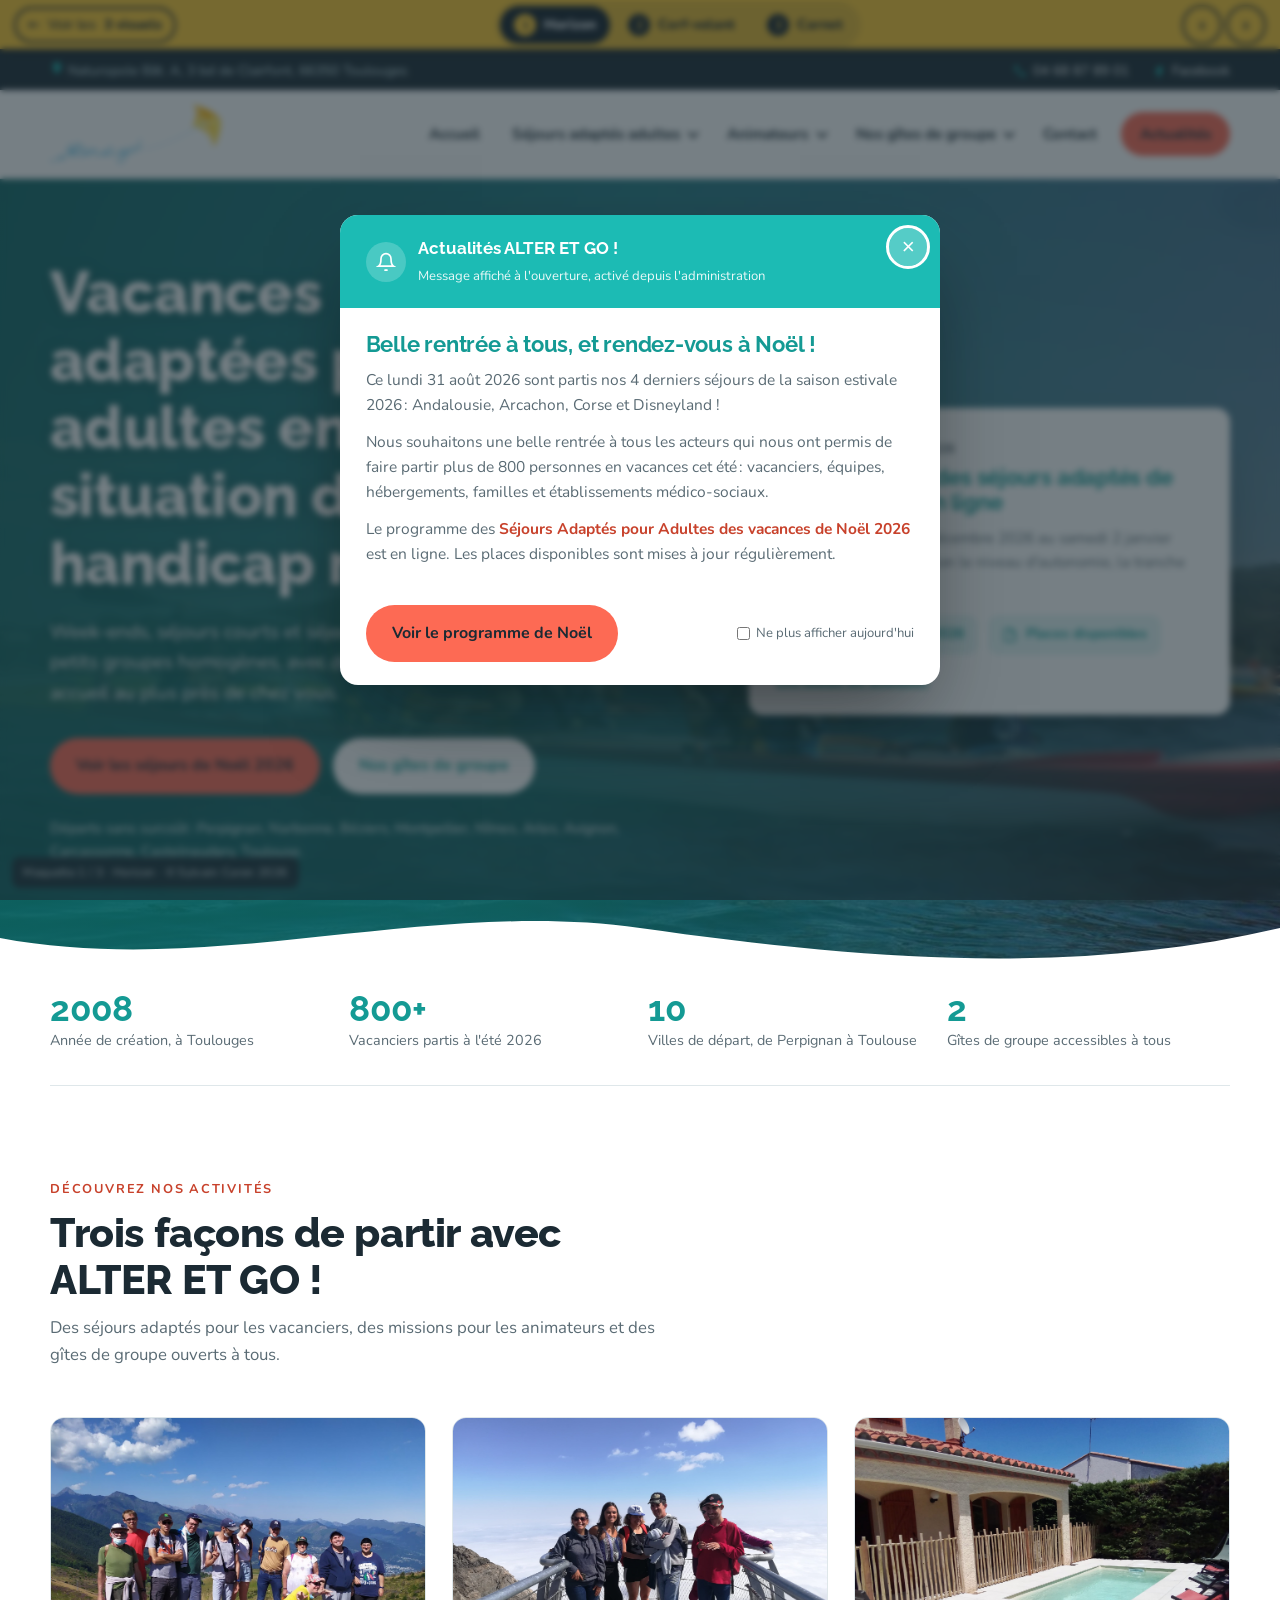
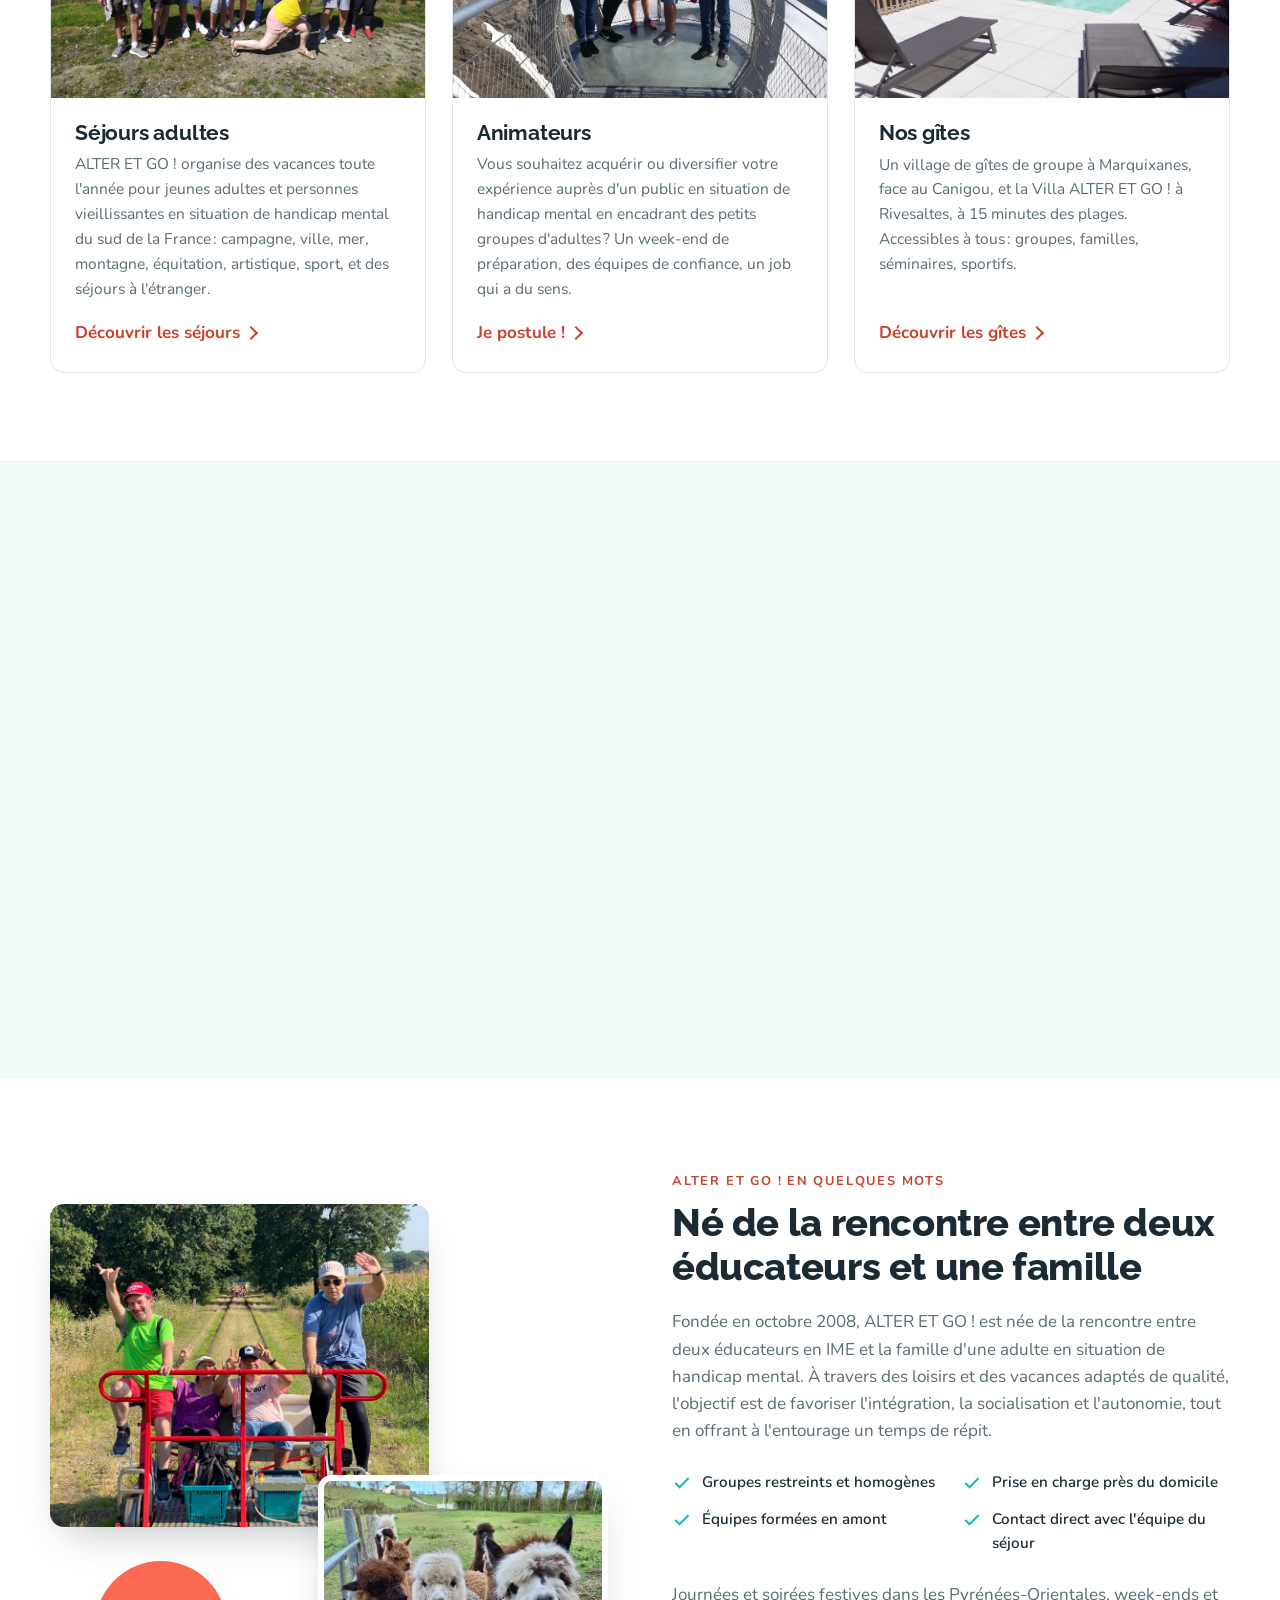
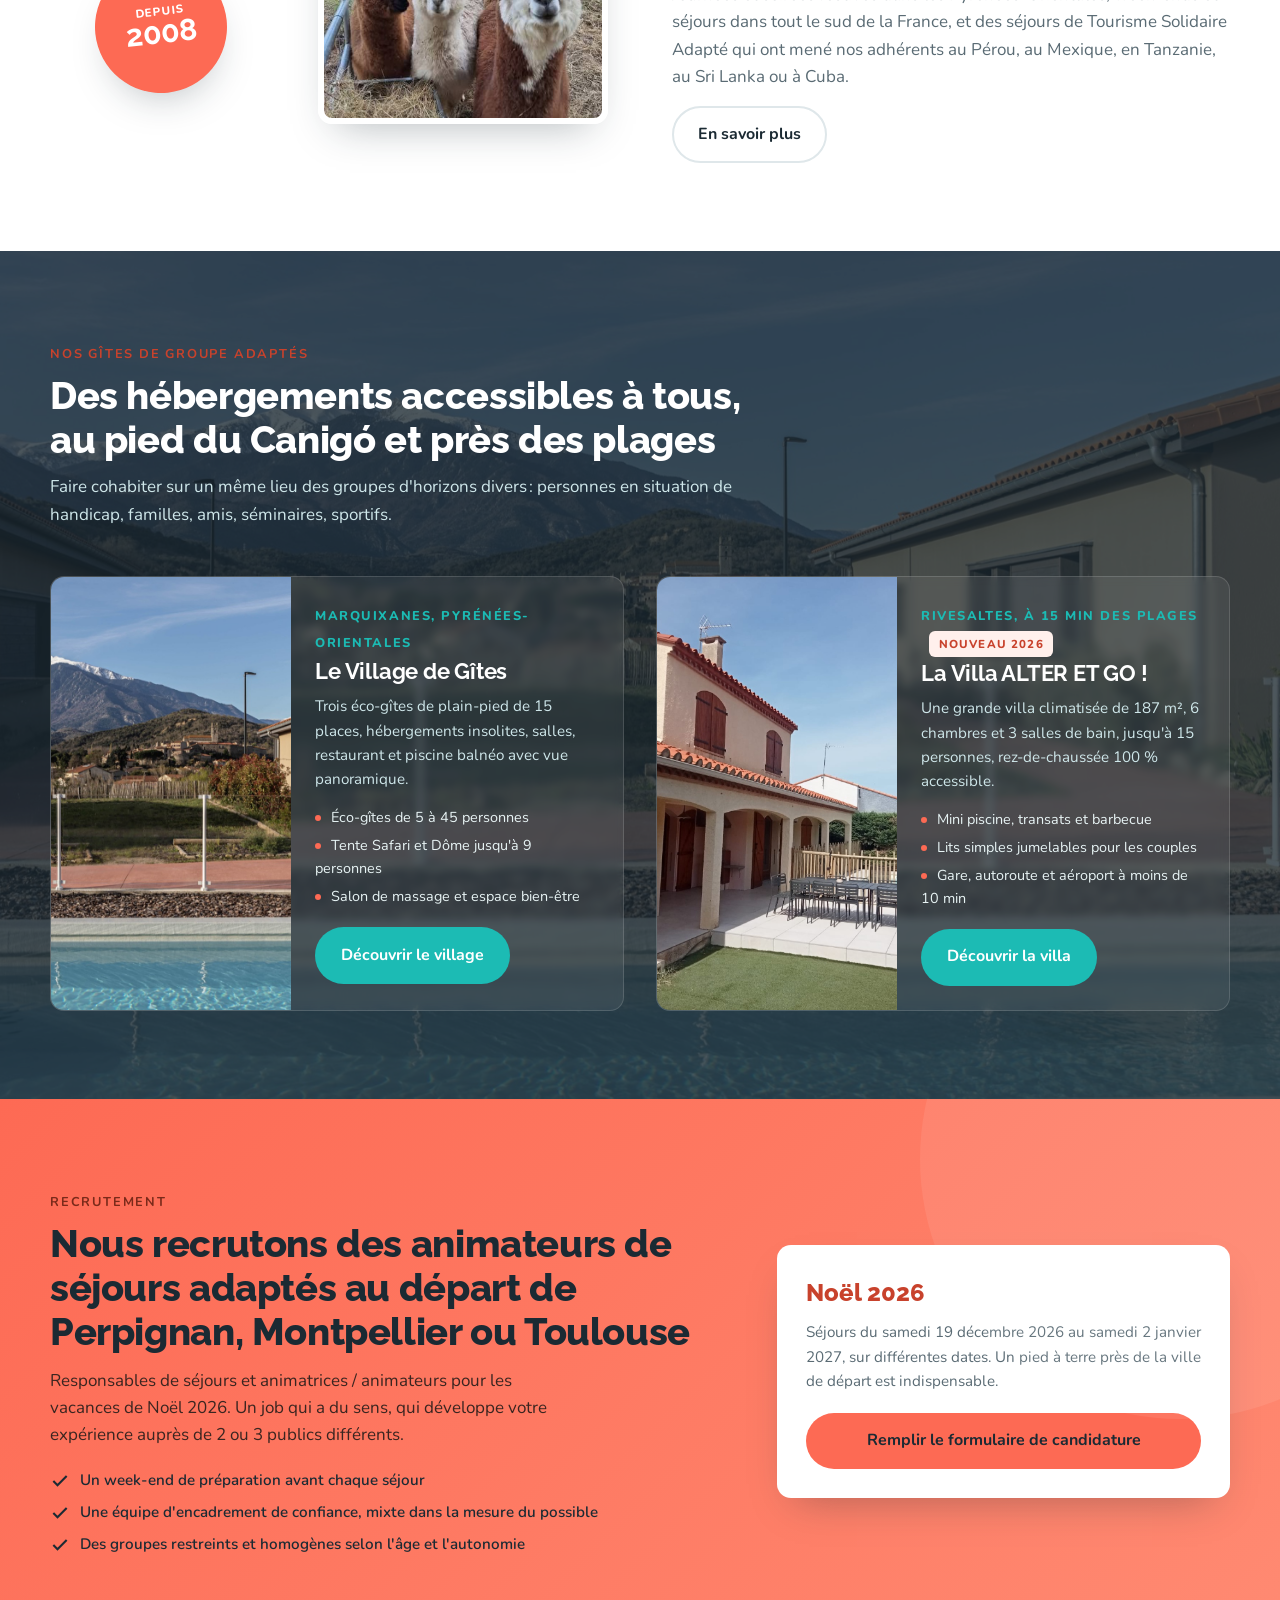
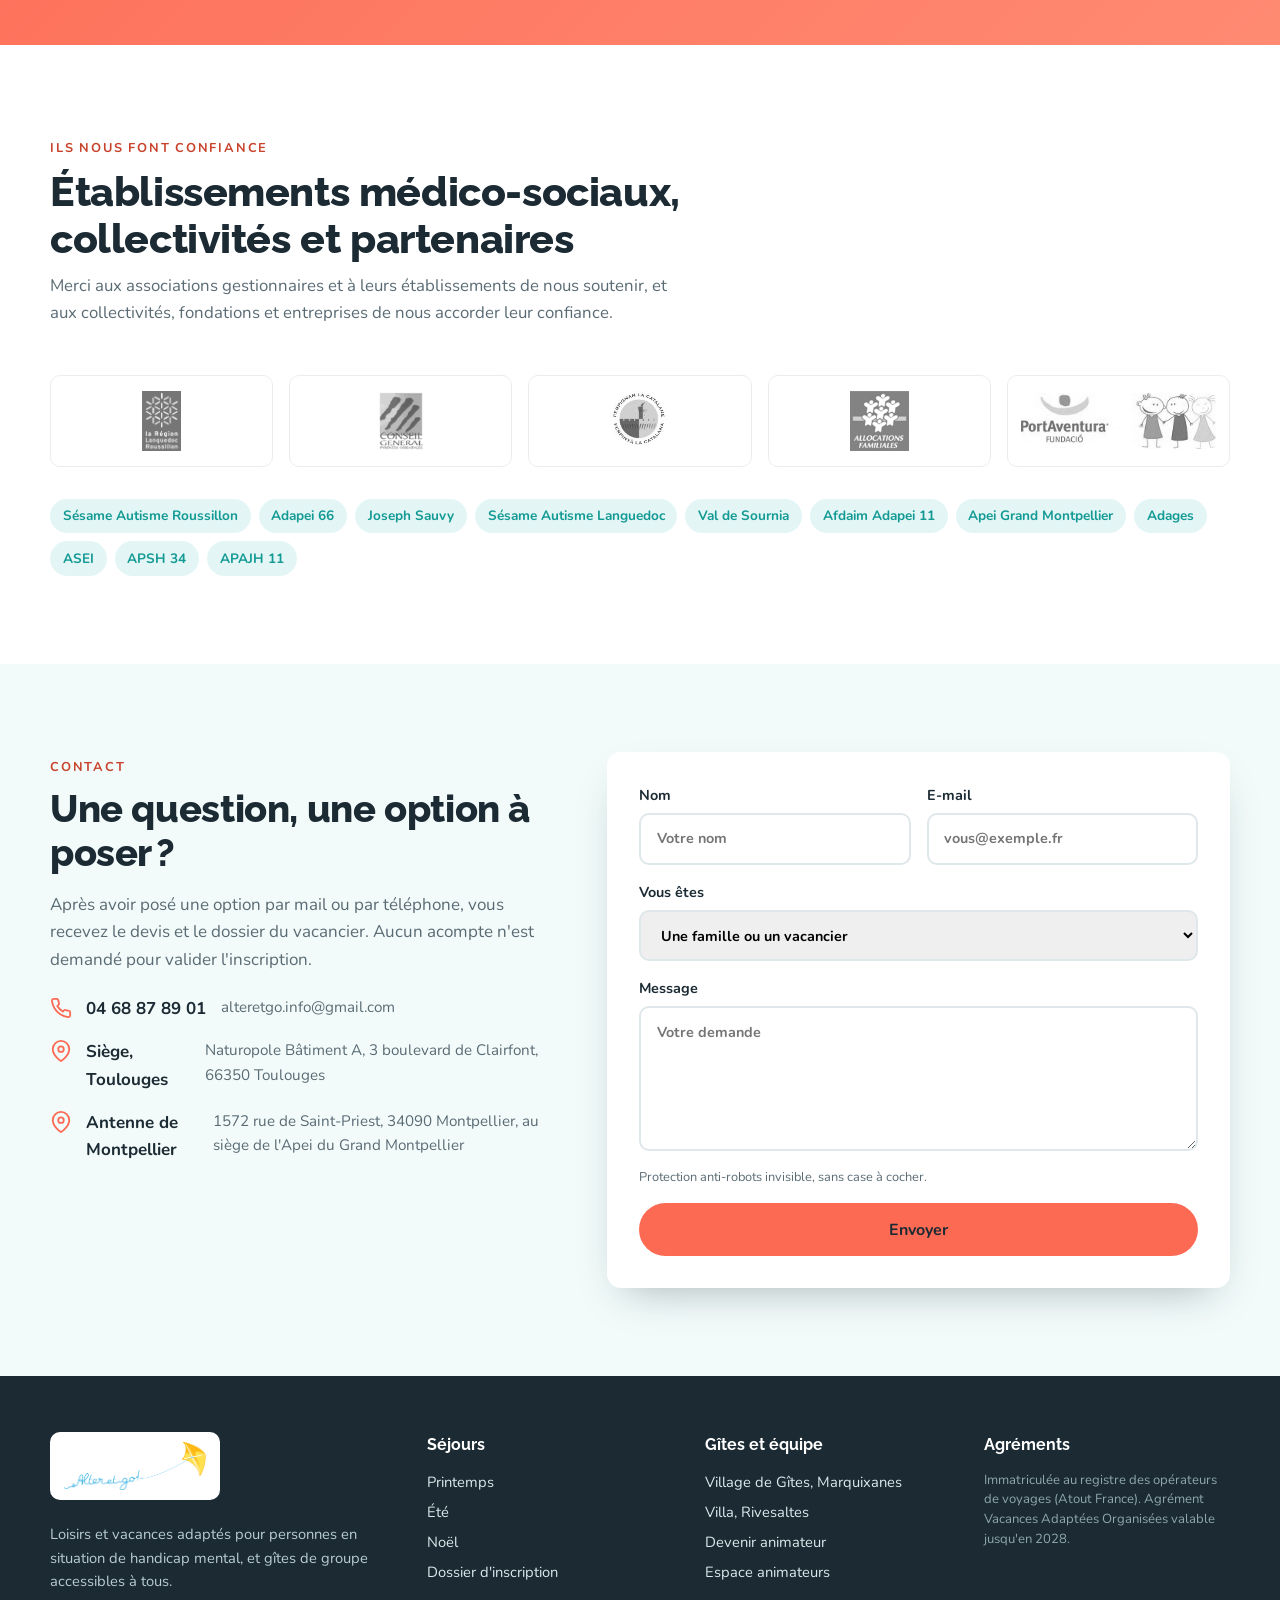
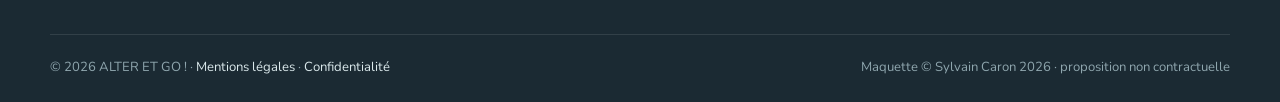
==== commit bf75129b: "Index : trois visuels pour la refonte, numéros visibles ; barre jaune inter-maquettes avec onglets n" ====
--- a/maquette-1-horizon.html
+++ b/maquette-1-horizon.html
@@ -262,7 +262,7 @@
 </style>
 </head>
 <body>
-<div class="barre-maq"><a href="index.html">&#8592; <span class="mot">Voir les</span> 3 maquettes</a><div class="centre"><i></i>Maquette 1 / 3 <span>· Horizon</span></div><div class="nav-maq"><a href="maquette-3-carnet.html" title="Maquette précédente">&#8249;</a><a href="maquette-2-cerf-volant.html" title="Maquette suivante">&#8250;</a></div></div>
+<div class="barre-maq" role="navigation" aria-label="Navigation entre les maquettes"><a class="retour" href="index.html">&#8592; <span class="mot">Voir les</span> 3 visuels</a><div class="onglets"><a href="maquette-1-horizon.html" class="actif" aria-current="page"><b>1</b><span>Horizon</span></a><a href="maquette-2-cerf-volant.html"><b>2</b><span>Cerf-volant</span></a><a href="maquette-3-carnet.html"><b>3</b><span>Carnet</span></a></div><div class="fleches"><a href="maquette-3-carnet.html" title="Maquette précédente" aria-label="Maquette précédente">&#8249;</a><a href="maquette-2-cerf-volant.html" title="Maquette suivante" aria-label="Maquette suivante">&#8250;</a></div></div>
 
 <div class="topbar">
   <div class="wrap">
--- a/assets/barre.css
+++ b/assets/barre.css
@@ -1,10 +1,20 @@
 /* Barre de navigation entre maquettes. (c) Sylvain Caron 2026. Ne modifie pas les maquettes. */
-.barre-maq{font-family:'Nunito',system-ui,sans-serif;background:#0f1a21;color:#cfe7ea;font-size:13px;line-height:1;display:flex;align-items:center;justify-content:space-between;gap:12px;padding:0 16px;height:40px;position:relative;z-index:50}
-.barre-maq a{color:#fff;text-decoration:none;font-weight:700;display:inline-flex;align-items:center;gap:6px;padding:8px 10px;border-radius:6px;transition:background .15s}
-.barre-maq a:hover{background:rgba(255,255,255,.12)}
-.barre-maq a:focus-visible{outline:2px solid #1cbbb4;outline-offset:2px}
-.barre-maq .centre{display:flex;align-items:center;gap:8px;font-weight:700;color:#fff}
-.barre-maq .centre i{width:8px;height:8px;border-radius:50%;background:#1cbbb4;display:inline-block}
-.barre-maq .centre span{color:#8fa6ae;font-weight:400}
-.barre-maq .nav-maq{display:flex;gap:4px}
-@media(max-width:640px){.barre-maq .centre span{display:none}.barre-maq .mot{display:none}}
+.barre-maq{font-family:'Nunito',system-ui,sans-serif;background:#ffc82e;color:#14202a;font-size:14px;line-height:1;display:flex;align-items:center;justify-content:space-between;gap:12px;padding:0 14px;height:52px;position:relative;z-index:50;border-bottom:3px solid #14202a;box-shadow:0 4px 14px -6px rgba(0,0,0,.35)}
+.barre-maq a{color:#14202a;text-decoration:none;font-weight:800;display:inline-flex;align-items:center;gap:8px;padding:9px 12px;border-radius:999px;transition:background .15s,color .15s;white-space:nowrap}
+.barre-maq a:hover{background:rgba(20,32,42,.12)}
+.barre-maq a:focus-visible{outline:3px solid #14202a;outline-offset:2px}
+.barre-maq .retour{border:2px solid #14202a}
+.barre-maq .retour:hover{background:#14202a;color:#ffc82e}
+.barre-maq .onglets{display:flex;align-items:center;gap:4px;background:rgba(20,32,42,.1);border-radius:999px;padding:4px}
+.barre-maq .onglets a{padding:8px 14px;color:#14202a}
+.barre-maq .onglets a b{display:inline-grid;place-items:center;width:22px;height:22px;border-radius:50%;background:#14202a;color:#ffc82e;font-size:12px}
+.barre-maq .onglets a.actif{background:#14202a;color:#fff}
+.barre-maq .onglets a.actif b{background:#ffc82e;color:#14202a}
+.barre-maq .onglets a:not(.actif):hover{background:rgba(255,255,255,.55)}
+.barre-maq .fleches{display:flex;gap:4px}
+.barre-maq .fleches a{width:40px;height:40px;padding:0;justify-content:center;border:2px solid #14202a;font-size:20px;border-radius:50%}
+.barre-maq .fleches a:hover{background:#14202a;color:#ffc82e}
+.barre-maq .mot{font-weight:600}
+@media(max-width:900px){.barre-maq .onglets a span{display:none}.barre-maq .onglets a.actif span{display:inline}.barre-maq .mot{display:none}.barre-maq{padding:0 10px;gap:8px}.barre-maq .onglets a{padding:8px 10px}}
+@media(max-width:520px){.barre-maq .fleches{display:none}.barre-maq .retour{padding:9px 10px}}
+.barre-cachee .barre-maq{display:none}
